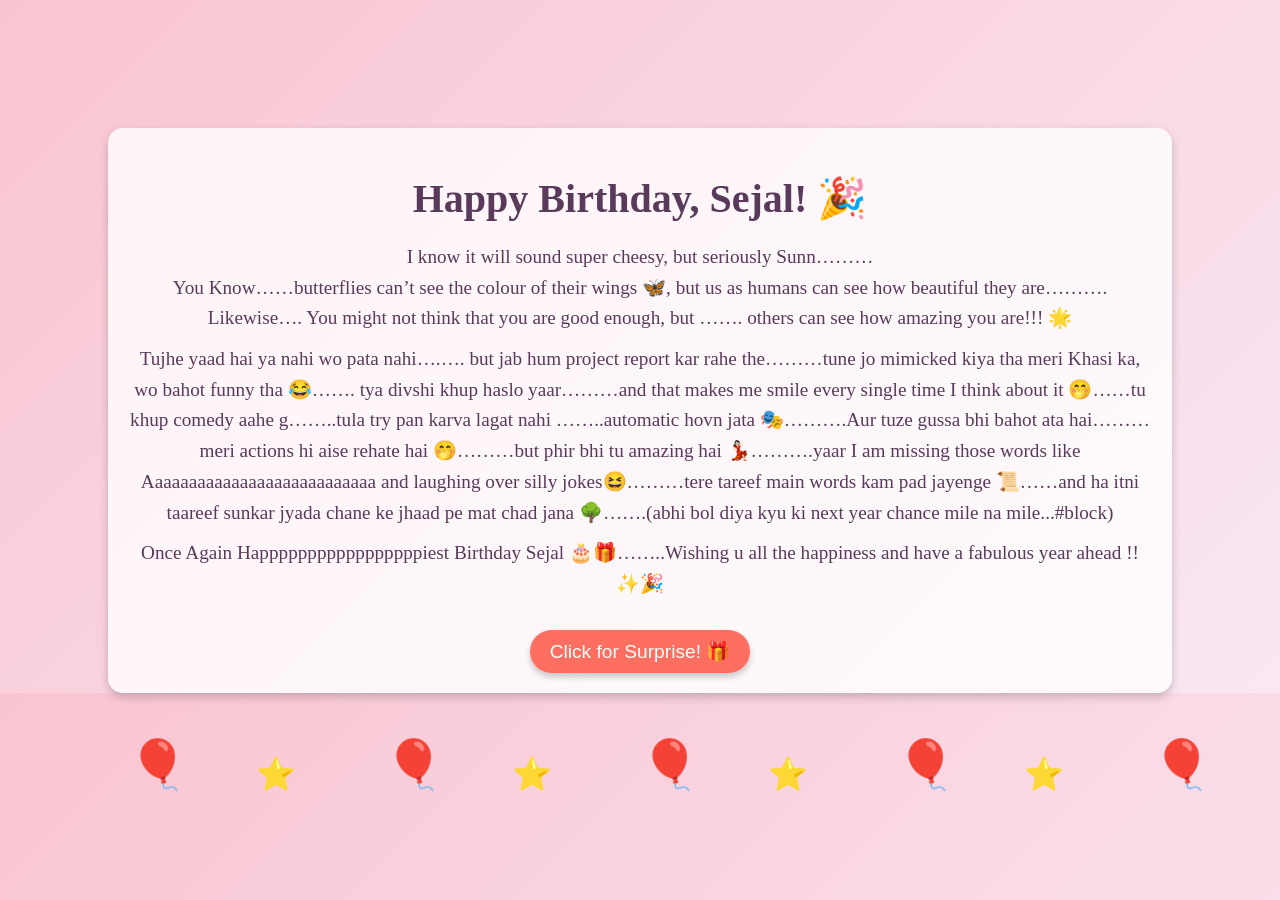
==== index.html @ 5cf9ddb3 "Updated UI and fixed navigation bug" ====
<!DOCTYPE html>
<html lang="en">
  <head>
    <meta charset="UTF-8" />
    <meta name="viewport" content="width=device-width, initial-scale=1.0" />
    <title>Happy Birthday, Sejal! 🎉</title>
    <link rel="stylesheet" href="css/styles.css" />
    <link
      rel="icon"
      href="data:image/svg+xml,<svg xmlns=%22http://www.w3.org/2000/svg%22 viewBox=%220 0 100 100%22><text y=%22.9em%22 font-size=%2290%22>🎂</text></svg>"
    />
  </head>
  <body>
    <div class="container">
      <h1>Happy Birthday, Sejal! 🎉</h1>

      <!-- Random Photo Display -->
      <div class="random-photo">
        <img id="random-image-1" src="" alt="Surprise 1" class="active" />
        <img id="random-image-2" src="" alt="Surprise 2" />
        <img id="random-image-3" src="" alt="Surprise 3" />
      </div>

      <!-- Cake Cutting Animation -->
      <div class="cake-cutting">
        <!-- <img src="images/cake-cutting.gif" alt="" /> -->
      </div>

      <!-- Hidden Text Initially -->
      <div id="hidden-text">
        <p>
          I know it will sound super cheesy, but seriously Sunn………<br />
          You Know……butterflies can’t see the colour of their wings 🦋, but us
          as humans can see how beautiful they are………. Likewise…. You might not
          think that you are good enough, but ……. others can see how amazing you
          are!!! 🌟
        </p>
        <p>
          Tujhe yaad hai ya nahi wo pata nahi….…. but jab hum project report kar
          rahe the………tune jo mimicked kiya tha meri Khasi ka, wo bahot funny tha
          😂……. tya divshi khup haslo yaar………and that makes me smile every
          single time I think about it 🤭……tu khup comedy aahe g……..tula try pan
          karva lagat nahi ……..automatic hovn jata 🎭……….Aur tuze gussa bhi
          bahot ata hai………meri actions hi aise rehate hai 🤭………but phir bhi tu
          amazing hai 💃🏻……….yaar I am missing those words like
          Aaaaaaaaaaaaaaaaaaaaaaaaaaa and laughing over silly jokes😆………tere
          tareef main words kam pad jayenge 📜……and ha itni taareef sunkar jyada
          chane ke jhaad pe mat chad jana 🌳…….(abhi bol diya kyu ki next year
          chance mile na mile...#block)
        </p>
        <p>
          Once Again Happpppppppppppppppiest Birthday Sejal 🎂🎁……..Wishing u
          all the happiness and have a fabulous year ahead !! ✨🎉
        </p>
      </div>

      <!-- Random Photo Button -->
      <button class="random-photo-button">Click for Surprise! 🎁</button>
    </div>

    <!-- Balloons and Stars -->
    <div class="balloon" style="left: 10%; animation-delay: 0s">🎈</div>
    <div class="balloon" style="left: 30%; animation-delay: 2s">🎈</div>
    <div class="balloon" style="left: 50%; animation-delay: 4s">🎈</div>
    <div class="balloon" style="left: 70%; animation-delay: 6s">🎈</div>
    <div class="balloon" style="left: 90%; animation-delay: 8s">🎈</div>

    <div class="star" style="left: 20%; animation-delay: 1s">⭐</div>
    <div class="star" style="left: 40%; animation-delay: 3s">⭐</div>
    <div class="star" style="left: 60%; animation-delay: 5s">⭐</div>
    <div class="star" style="left: 80%; animation-delay: 7s">⭐</div>

    <!-- Confetti Effect -->
    <script src="https://cdn.jsdelivr.net/npm/canvas-confetti@1.4.0/dist/confetti.browser.min.js"></script>
    <script src="js/script.js"></script>
  </body>
</html>
---- css/styles.css ----
body {
  font-family: "Georgia", serif;
  background: linear-gradient(135deg, #f9c5d1, #f9e7f3);
  color: #5a3a5a;
  text-align: center;
  margin: 0;
  padding: 0;
  overflow: hidden;
  position: relative;
}

.container {
  position: relative;
  margin-top: 10%;
  z-index: 2;
  padding: 20px;
  background: rgba(255, 255, 255, 0.8);
  border-radius: 15px;
  display: inline-block;
  max-width: 80%;
  box-shadow: 0 4px 10px rgba(0, 0, 0, 0.2);
}

h1 {
  font-size: 2.5rem;
  animation: fadeIn 3s ease-in-out;
  margin-bottom: 20px;
}

p {
  font-size: 1.2rem;
  animation: slideIn 3s ease-in-out;
  line-height: 1.6;
  margin: 10px 0;
}

@keyframes fadeIn {
  from {
    opacity: 0;
  }
  to {
    opacity: 1;
  }
}

@keyframes slideIn {
  from {
    transform: translateY(-50px);
    opacity: 0;
  }
  to {
    transform: translateY(0);
    opacity: 1;
  }
}

.butterfly {
  position: absolute;
  top: 50%;
  left: 50%;
  font-size: 3rem;
  animation: float 5s infinite ease-in-out;
  z-index: 3;
}

@keyframes float {
  0%,
  100% {
    transform: translate(-50%, -50%) rotate(0deg);
  }
  25% {
    transform: translate(-50%, -55%) rotate(5deg);
  }
  50% {
    transform: translate(-50%, -50%) rotate(0deg);
  }
  75% {
    transform: translate(-50%, -45%) rotate(-5deg);
  }
}

.balloon,
.star {
  position: absolute;
  bottom: -100px;
  font-size: 2rem;
  animation: floatUp 8s infinite ease-in;
}

.balloon {
  font-size: 3rem;
}

.star {
  font-size: 2rem;
}

@keyframes floatUp {
  0% {
    transform: translateY(0) rotate(0deg);
  }
  50% {
    transform: translateY(-100vh) rotate(360deg);
  }
  100% {
    transform: translateY(-200vh) rotate(720deg);
  }
}

.random-photo-button {
  margin-top: 20px;
  padding: 10px 20px;
  font-size: 1.2rem;
  background: #ff6f61;
  color: white;
  border: none;
  border-radius: 25px;
  cursor: pointer;
  box-shadow: 0 4px 6px rgba(0, 0, 0, 0.2);
  transition: transform 0.3s ease, background 0.3s ease;
}

.random-photo-button:hover {
  background: #ff4a3d;
  transform: scale(1.1);
}

.random-photo {
  margin-top: 20px;
  display: none;
}

.random-photo img {
  width: 500px;
  height: 400px;
  border-radius: 10px;
  box-shadow: 0 4px 10px rgba(0, 0, 0, 0.2);
  display: none;
}

.random-photo img.active {
  display: block;
  animation: fadeIn 1s ease-in-out;
}

.cake-cutting {
  display: none;
  margin-top: 20px;
}

.cake-cutting img {
  width: 300px;
  height: 300px;
  animation: cutCake 2s ease-in-out;
}

@keyframes cutCake {
  0% {
    transform: scale(1);
  }
  50% {
    transform: scale(1.2);
  }
  100% {
    transform: scale(1);
  }
}
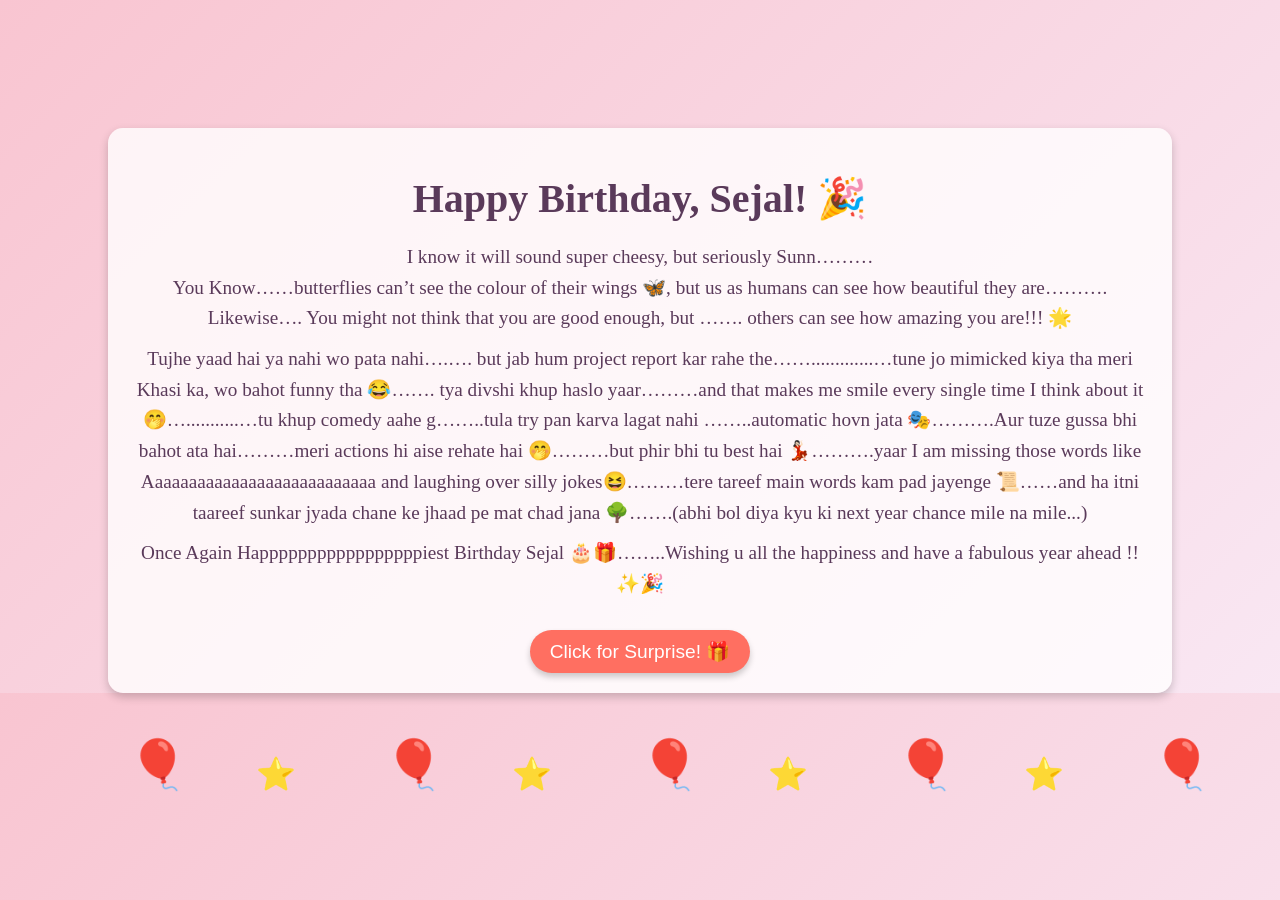
==== commit 2e848f77: "Fixed mobile layout for surprise images" ====
--- a/index.html
+++ b/index.html
@@ -37,16 +37,16 @@
         </p>
         <p>
           Tujhe yaad hai ya nahi wo pata nahi….…. but jab hum project report kar
-          rahe the………tune jo mimicked kiya tha meri Khasi ka, wo bahot funny tha
-          😂……. tya divshi khup haslo yaar………and that makes me smile every
-          single time I think about it 🤭……tu khup comedy aahe g……..tula try pan
-          karva lagat nahi ……..automatic hovn jata 🎭……….Aur tuze gussa bhi
-          bahot ata hai………meri actions hi aise rehate hai 🤭………but phir bhi tu
-          amazing hai 💃🏻……….yaar I am missing those words like
-          Aaaaaaaaaaaaaaaaaaaaaaaaaaa and laughing over silly jokes😆………tere
-          tareef main words kam pad jayenge 📜……and ha itni taareef sunkar jyada
-          chane ke jhaad pe mat chad jana 🌳…….(abhi bol diya kyu ki next year
-          chance mile na mile...#block)
+          rahe the…….............…tune jo mimicked kiya tha meri Khasi ka, wo
+          bahot funny tha 😂……. tya divshi khup haslo yaar………and that makes me
+          smile every single time I think about it 🤭…...........…tu khup comedy
+          aahe g……..tula try pan karva lagat nahi ……..automatic hovn jata
+          🎭……….Aur tuze gussa bhi bahot ata hai………meri actions hi aise rehate
+          hai 🤭………but phir bhi tu best hai 💃🏻……….yaar I am missing those words
+          like Aaaaaaaaaaaaaaaaaaaaaaaaaaa and laughing over silly
+          jokes😆………tere tareef main words kam pad jayenge 📜……and ha itni
+          taareef sunkar jyada chane ke jhaad pe mat chad jana 🌳…….(abhi bol
+          diya kyu ki next year chance mile na mile...)
         </p>
         <p>
           Once Again Happpppppppppppppppiest Birthday Sejal 🎂🎁……..Wishing u
--- a/css/styles.css
+++ b/css/styles.css
@@ -5,7 +5,7 @@
   text-align: center;
   margin: 0;
   padding: 0;
-  overflow: hidden;
+  /* overflow: hidden; */
   position: relative;
 }
 
@@ -19,6 +19,14 @@
   display: inline-block;
   max-width: 80%;
   box-shadow: 0 4px 10px rgba(0, 0, 0, 0.2);
+}
+
+/* Media query for mobile devices */
+@media (max-width: 768px) {
+  .container {
+    max-width: 95%; /* Make the container wider on mobile */
+    margin-top: 5%; /* Adjust top margin for better spacing */
+  }
 }
 
 h1 {
@@ -143,6 +151,20 @@
   animation: fadeIn 1s ease-in-out;
 }
 
+/* Media query for mobile devices */
+@media (max-width: 768px) {
+  .random-photo img {
+    width: 100%; /* Make images take full width of the screen */
+    height: auto; /* Maintain aspect ratio */
+    max-width: 300px; /* Limit maximum width for better readability */
+    margin: 0 auto; /* Center the images */
+  }
+
+  .random-photo {
+    padding: 10px; /* Add some padding for better spacing */
+  }
+}
+
 .cake-cutting {
   display: none;
   margin-top: 20px;
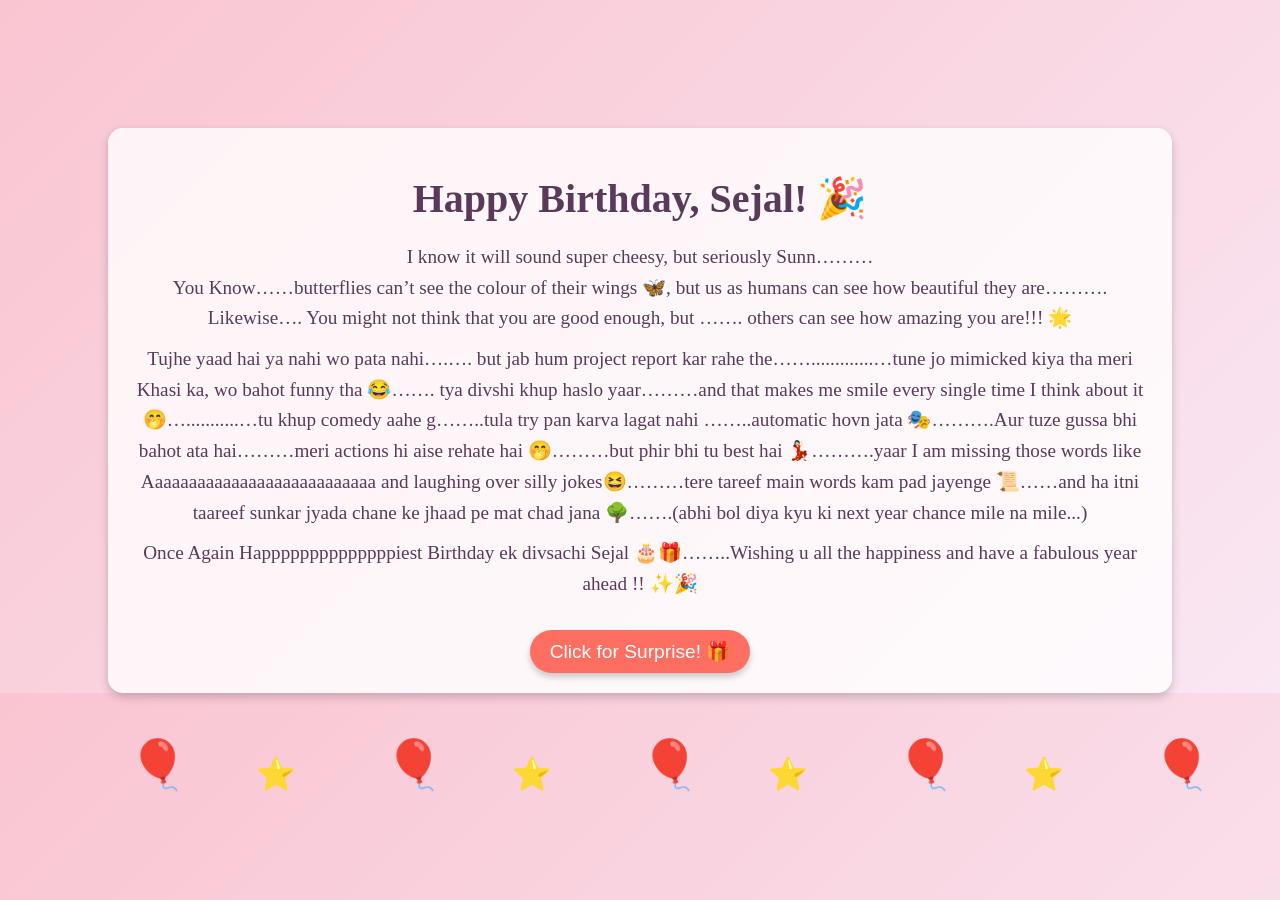
==== commit 04c30c25: "edit button text" ====
--- a/index.html
+++ b/index.html
@@ -49,8 +49,9 @@
           diya kyu ki next year chance mile na mile...)
         </p>
         <p>
-          Once Again Happpppppppppppppppiest Birthday Sejal 🎂🎁……..Wishing u
-          all the happiness and have a fabulous year ahead !! ✨🎉
+          Once Again Happppppppppppppiest Birthday ek divsachi Sejal
+          🎂🎁……..Wishing u all the happiness and have a fabulous year ahead !!
+          ✨🎉
         </p>
       </div>
 
@@ -70,6 +71,11 @@
     <div class="star" style="left: 60%; animation-delay: 5s">⭐</div>
     <div class="star" style="left: 80%; animation-delay: 7s">⭐</div>
 
+    <audio id="background-music" autoplay loop>
+      <source src="music.mp3" type="audio/mpeg" />
+      Your browser does not support the audio element.
+    </audio>
+
     <!-- Confetti Effect -->
     <script src="https://cdn.jsdelivr.net/npm/canvas-confetti@1.4.0/dist/confetti.browser.min.js"></script>
     <script src="js/script.js"></script>
